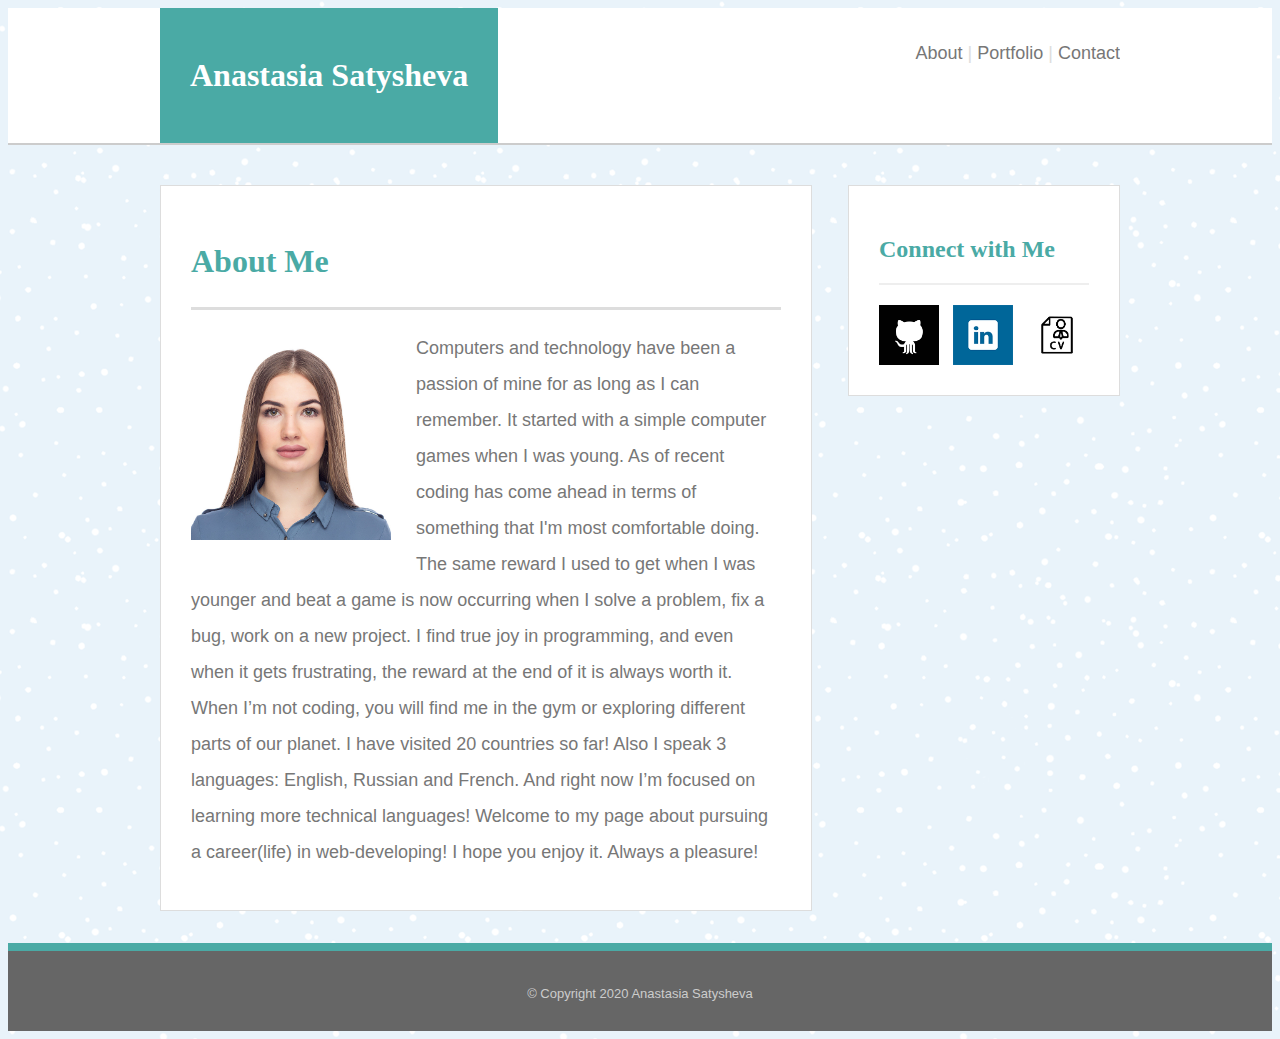
==== index.html @ 84d59591 "Add files via upload" ====
<!DOCTYPE html>
<html lang="en">
<head>
	<title>Anastasia's Basic Portfolio - About Me</title>
	<link rel="stylesheet" type="text/css" href="assets/css/style.css">
	<meta name="viewport" content="width=device-width, initial-scale=1, maximum-scale=1">
</head>
<body>
	<div class="page-wrap standard-text">
		<section class="top-bar">
			<div class="top-wrap">
				<div class="top-bar-name">
					<h1 class="h1__top-bar">Anastasia Satysheva</h1>
				</div>
				<nav class="top-bar-navigation">
					<div class="nav-link-wrap">
						<a class="nav-link" href="index.html">About</a>
					</div>
					<div class="nav-link-spacer">|
					</div>
					<div class="nav-link-wrap">
						<a class="nav-link" href="portfolio.html">Portfolio</a>
					</div>
					<div class="nav-link-spacer">|
					</div>
					<div class="nav-link-wrap">
						<a class="nav-link" href="contact.html">Contact</a>
					</div>
				</nav>
			</div>
		</section>
		<section class="middle-bar">
			<div class="middle-wrap">
				<div class="middle-bar-content-box middle-bar-content-box__main">
					<h1>About Me</h1>
					<hr class="hr__content">
					<img id="profile-pic" src="assets/images/profilePic.jpg" alt="Anastasia Satysheva">
					<p>Computers and technology have been a passion of mine for as long as I can remember. It started with a simple computer games when I was young. As of recent coding has come ahead in terms of something that I'm most comfortable doing. The same reward I used to get when I was younger and beat a game is now occurring when I solve a problem, fix a bug, work on a new project. I find true joy in programming, and even when it gets frustrating, the reward at the end of it is always worth it.

						When I’m not coding, you will find me in the gym or exploring different parts of our planet. I have visited 20 countries so far! Also I speak 3 languages: English, Russian and French. And right now I’m focused on learning more technical languages!
						
						Welcome to my page about pursuing a career(life) in web-developing! I hope you enjoy it. Always a pleasure!</p>
				</div>
				<div class="middle-bar-content-box middle-bar-content-box__connect">
					<h2>Connect with Me</h2>
					<hr class="hr__contact">
					<a href="https://github.com/Anastasia-Satysheva" target="_blank">
					<img class="img__contact-link" src="assets/images/gitPic.png" alt="github">
					</a>
					<div class="contact-link-spacer"></div>
					<a href="https://www.linkedin.com/in/anastasia-satysheva/" target="_blank">
					<img class="img__contact-link" src="assets/images/linkedinPic.png" alt="linked in">
					</a>
					<div class="contact-link-spacer"></div>
					<a href="Assets\images\Resume.pdf" target="_blank">
					<img class="img__contact-link" src="assets/images/resume.jpg" alt="resume">
					</a>
				</div>
			</div>
		</section>
	</div>
	<footer>
			<p>&copy; Copyright 2020 Anastasia Satysheva</p>
	</footer>
</body>
</html>
---- assets/css/style.css ----
body {
	background-image: url("../images/background.png");
}

.top-bar {
	overflow: auto;
	background-color: #ffffff;
	border-bottom: solid 2px #cccccc;
}

.top-wrap {
	overflow: auto;
	width: 960px;
	margin: auto;
}

.top-bar-name {
	float: left;
	background-color: #4aaaa5;
	padding: 22px 30px 22px 30px;
}

.top-bar-navigation {
 	float: right;
 	overflow: auto;
 	margin: 0px 0px 0px 0px;
	padding: 35px 0px 5px 0px;
 	color: #dddddd;
}

.nav-link-wrap {
	float: left;
	margin: 0px 0px 0px 0px;
	text-align: center;
}
.nav-link-spacer {
	float: left;
	margin: 0px 5px 0px 5px;
}

.middle-bar {
	clear: both;
	overflow: auto;
}

.middle-wrap {
	overflow: auto;
	margin: auto;
	padding: 40px 0px 40px 0px;
	width: 960px;
}

.middle-bar-content-box {
	overflow: auto;
	border: #dddddd solid 1px;
	padding: 30px 30px 30px 30px;
	background-color: #ffffff;
}

.middle-bar-content-box__main {
	float: left;
  	width: 590px;
}

.middle-bar-content-box__connect {
	float: right;
	width: 210px;
}

footer {
	background-color: #666666;
	color: #cccccc;
	border-top: #4aaaa5 solid 8px;
	text-align: center;
	font-family: 'Arial', 'Helvetica Neue', Helvetica, sans-serif;
	font-size: small;
	padding-top: 20px;
}

#profile-pic {
	width: 200px;
	float: left;
	margin: 10px 25px 10px 0px;
}

.portfolio-item {
	position: relative;
	width: 275px;
	height: 205px;
	margin: 30px 0px 30px 0px;
}
.portfolio-item__left {
	float: left;
}

.portfolio-item__right {
	float: right;
}

.portfolio-pic {
	width: 100%;
	height: 100%;
}

.portfolio-title {
	position: absolute;
	bottom: 10px;
	width: 100%;
	text-align: center;
	background-color: #4aaaa5;
}

form {
	margin: 30px 0px 0px 0px;
}

input, textarea {
	margin: 10px 0px 20px 0px;
	border: #CCCCCC solid 1px;
	padding: 10px;
	width: 570px;
	color: #cccccc;
}

textarea {
	height: 200px;
}

button {
	border: none;
	padding: 10px 35px 10px 35px;
	background-color: #4aaaa5;
	font-size: large;
	color: #ffffff;
}

button:hover {
	box-shadow: 0 4px 8px 0 rgba(0, 0, 0, 0.2), 0 6px 20px 0 rgba(0, 0, 0, 0.19);
	cursor: pointer;
}

hr {
	border: 0px;
}

.hr__content {
	margin-top: 20px;
	margin-bottom: 20px;
	height: 3px;
	background-color: #dddddd;
}

.hr__contact {
	margin-top: 15px;
	margin-bottom: 15px;
	height: 2px;
	background-color: #eeeeee;
}

h1, h2, h3, h4 {
	font-family: 'Georgia', Times, 'Times New Roman', serif;
	font-weight: bold;
	color: #4aaaa5;
}

h1 {
	font-size: xx-large;
	line-height: 1.5;
}

.h1__top-bar {
	color: #ffffff;
}

h2 {
	font-size: x-large;
}

.h2__portfolio-title {
	color: #ffffff;
	font-weight: normal;
	line-height: 2;
	margin: 5px 0px 5px 0px;
}

h3 {
	font-size: large;

}

.standard-text {
	font-family: 'Arial', 'Helvetica Neue', Helvetica, sans-serif;
	color: #777777;
	font-size: large;
}

p {
	line-height: 2;
	margin: 10px 0px 10px 0px;
}

a {
	text-decoration: none;
}

.img__contact-link {
	float: left;
	height: 60px;
	width: 60px;
	margin-top: 5px;
}

.img__contact-link:hover {
	box-shadow: 0 4px 8px 0 rgba(0, 0, 0, 0.2), 0 6px 20px 0 rgba(0, 0, 0, 0.19);
}

.contact-link-spacer {
	float: left;
	width: 14px;
	height: 10px;
}

.nav-link {
	color: #777777;
}

.nav-link:hover {
	color: #4aaaa5;
}

.portfolio-link:hover {
	box-shadow: 0 4px 8px 0 rgba(0, 0, 0, 0.2), 0 6px 20px 0 rgba(0, 0, 0, 0.19);
}

.page-wrap {
	min-height: 100%;
	margin-bottom: -68px;
}

.page-wrap:after {
	content: "";
	display: block;
}

footer, .page-wrap:after {
	height: 60px;
}


.git {
		width: 300px;
		height: auto;
}

@media screen and (max-width: 980px) {

	.top-wrap {
		width: 730px;
	}

	.middle-wrap {
		width: 730px;
	}

	.middle-bar-content-box__main {
		width: 360px;
	}
	
	#profile-pic {
		width: 100%;
		float: none;
		margin: 10px 0px 10px 0px;
	}
	
	.portfolio-item {
		width: 100%;
		height: auto;
	}

	.portfolio-item__left, .portfolio-item__right {
		float: none;
	}

	input {
		padding: 10px 5% 10px 5%;
		width: 90%;
		color: #cccccc;
	}

	textarea {
		padding: 10px 5% 10px 5%;
		width: 90%;
		height: 200px;
		color: #CCCCCC;
	}

}

@media screen and (max-width: 768px) {

	.top-wrap {
		width: 90%;
		padding: 0px 5% 0px 5%;
	}

	.middle-wrap {
		width: 90%;
		padding: 15px 5% 15px 5%;
	}

	.middle-bar-content-box__main {
		float: none;
		margin: 15px 0px 15px 0px;
		padding: 15px 5% 15px 5%;  
	  	width: 90%;
	  	overflow: auto;
	}

	.middle-bar-content-box__connect {
		float: none;
		margin: 15px 0px 15px 0px;
		padding: 15px 5% 15px 5%; 
		width: 90%;
		overflow: auto;
	}
	
	#profile-pic {
		float: left;
		margin: 10px 25px 10px 0px;
		width: 50%;
	}

	.portfolio-item {
		width: 45%;
	}

	.portfolio-item__left {
		float: left;
	}

	.portfolio-item__right {
		float: right;
	}

}

@media screen and (max-width: 640px) {

	.top-wrap {
		padding: 0px 0px 0px 0px;
		margin: 0px 0px 0px 0px;
		width: 100%;
		position: static;
	}
	.top-bar-name {
		float: none;
		padding: 22px 0px 22px 0px;
		width: 100%;
		text-align: center;
		background-color: #4aaaa5;
	}

	.top-bar-navigation {
	 	float: none;
	 	margin: 0px 0px 0px 0px;
	 	padding: 35px 0px 35px 0px;
	 	width: 100%;
	 	text-align: center;
	 	color: #dddddd;
	}

	.nav-link-wrap {
		float: left;
		width: 32%;
	}
	.nav-link-spacer {
		float: left;
		margin: 0px 0px 0px 0px;
	}

	#profile-pic {
		width: 100%;
		float: none;
		margin: 10px 0px 10px 0px;
	}

	.portfolio-item {
		width: 100%;
	}

	.portfolio-item__left, .portfolio-item__right {
		float: none;
	}

}
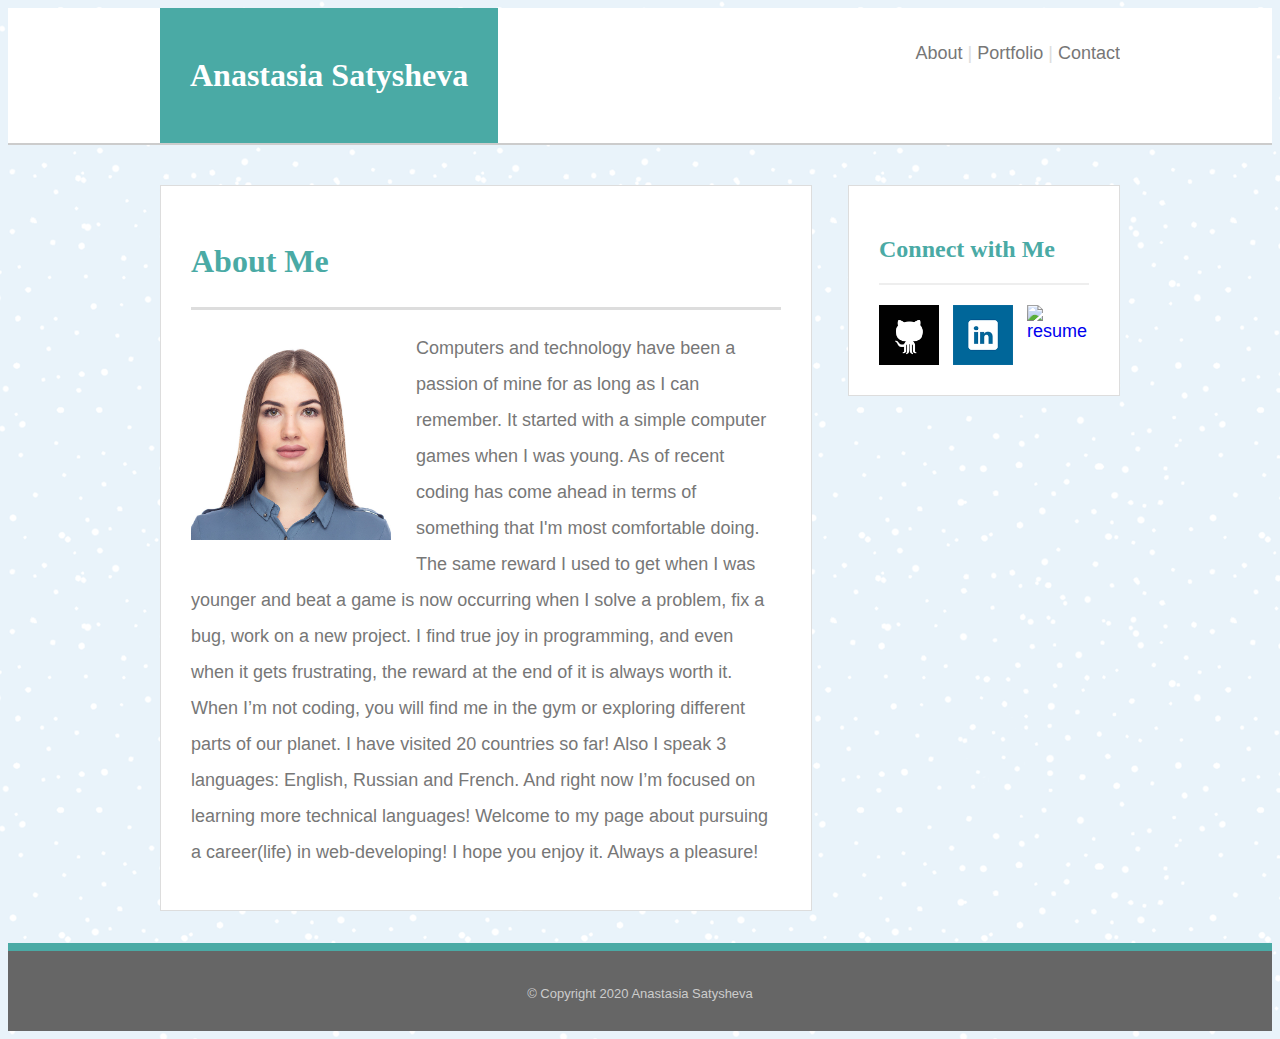
==== commit 4b6f331b: "Update index.html" ====
--- a/index.html
+++ b/index.html
@@ -53,7 +53,7 @@
 					</a>
 					<div class="contact-link-spacer"></div>
 					<a href="Assets\images\Resume.pdf" target="_blank">
-					<img class="img__contact-link" src="assets/images/resume.jpg" alt="resume">
+					<img class="img__contact-link" src="assets/images/resume.pdf" alt="resume">
 					</a>
 				</div>
 			</div>
@@ -63,4 +63,4 @@
 			<p>&copy; Copyright 2020 Anastasia Satysheva</p>
 	</footer>
 </body>
-</html>+</html>
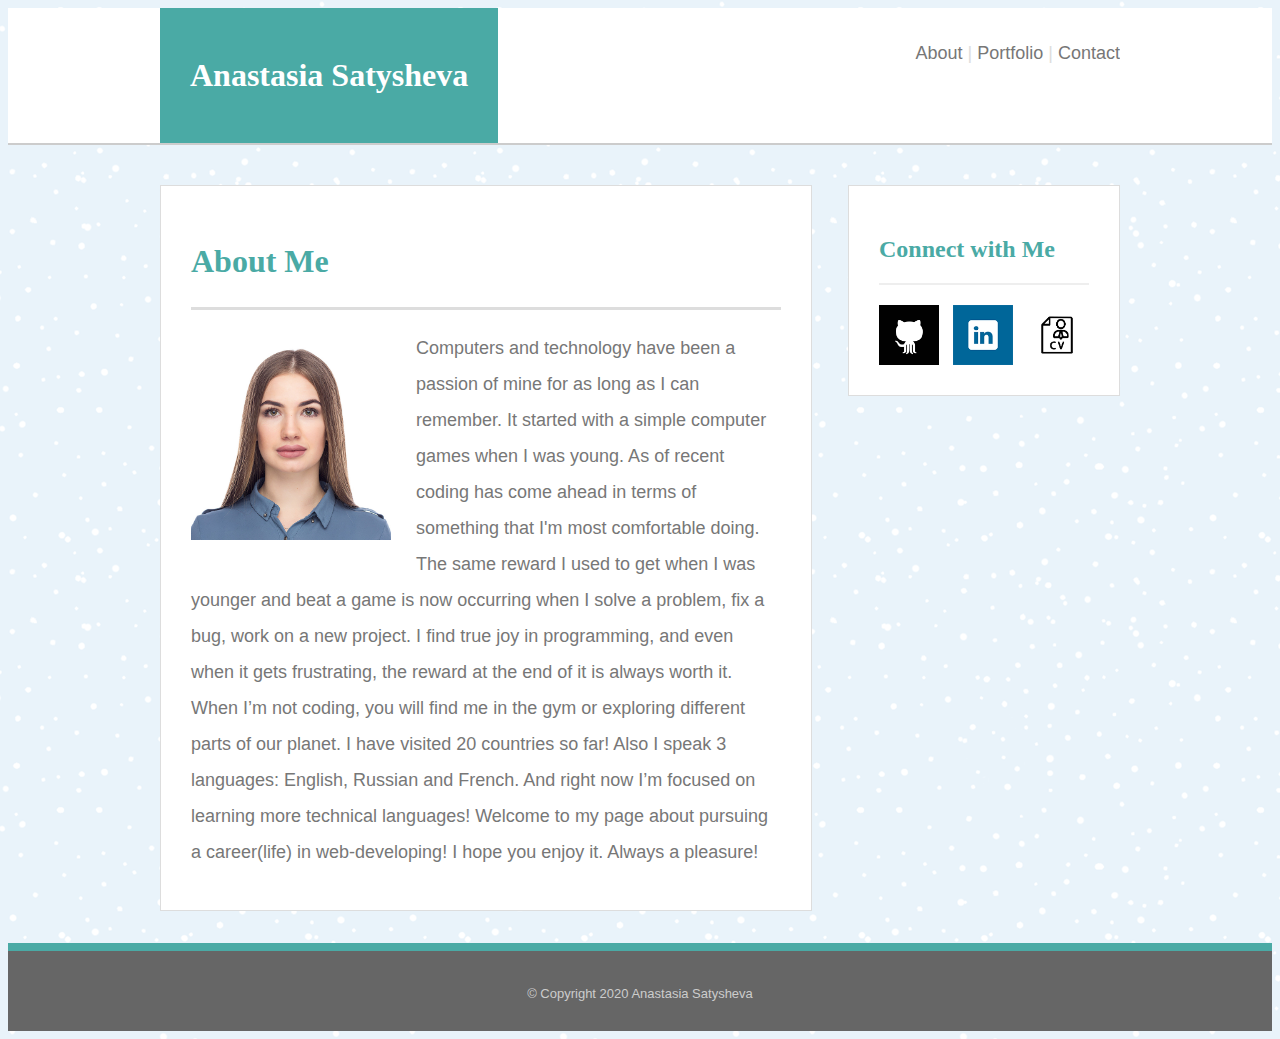
==== commit cee61869: "Update index.html" ====
--- a/index.html
+++ b/index.html
@@ -52,8 +52,8 @@
 					<img class="img__contact-link" src="assets/images/linkedinPic.png" alt="linked in">
 					</a>
 					<div class="contact-link-spacer"></div>
-					<a href="Assets\images\Resume.pdf" target="_blank">
-					<img class="img__contact-link" src="assets/images/resume.pdf" alt="resume">
+					<a href="./Resume.pdf">
+					<img class="img__contact-link" src="assets/images/resume.jpg" alt="resume">
 					</a>
 				</div>
 			</div>
